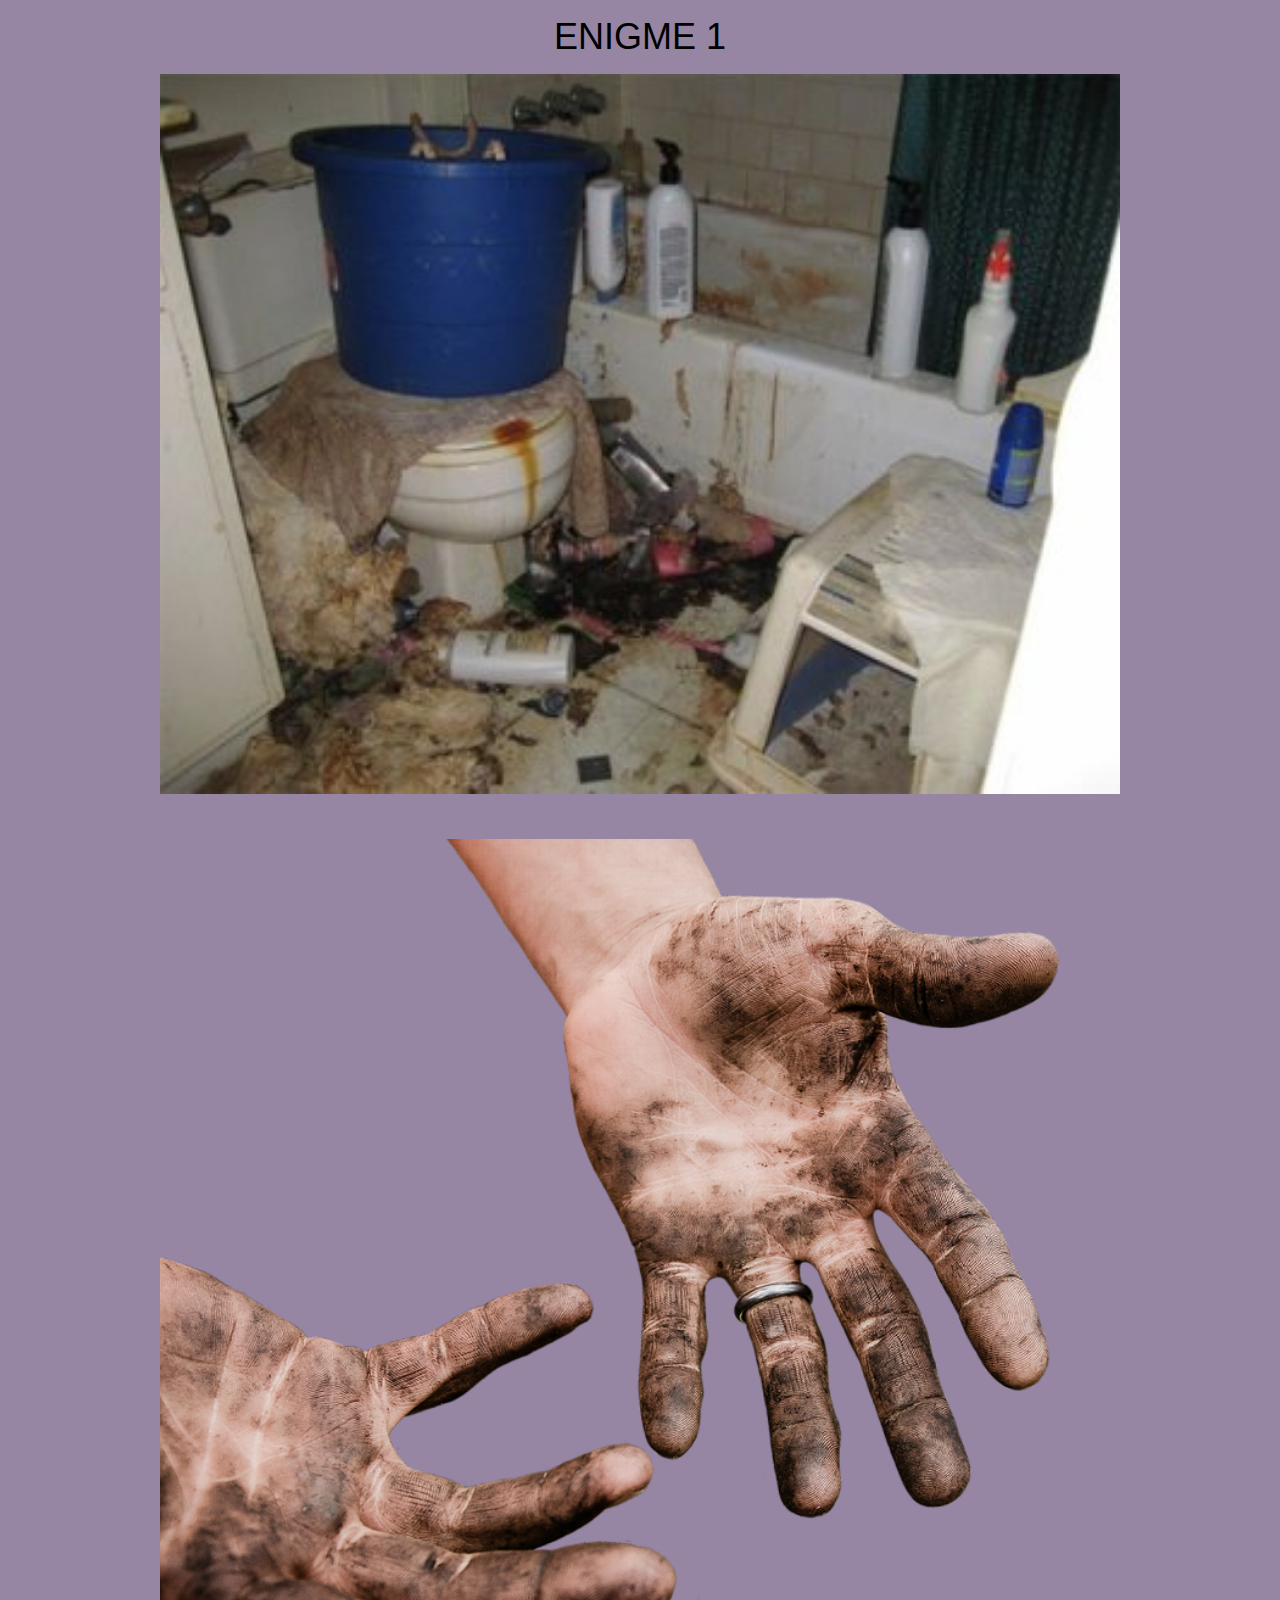
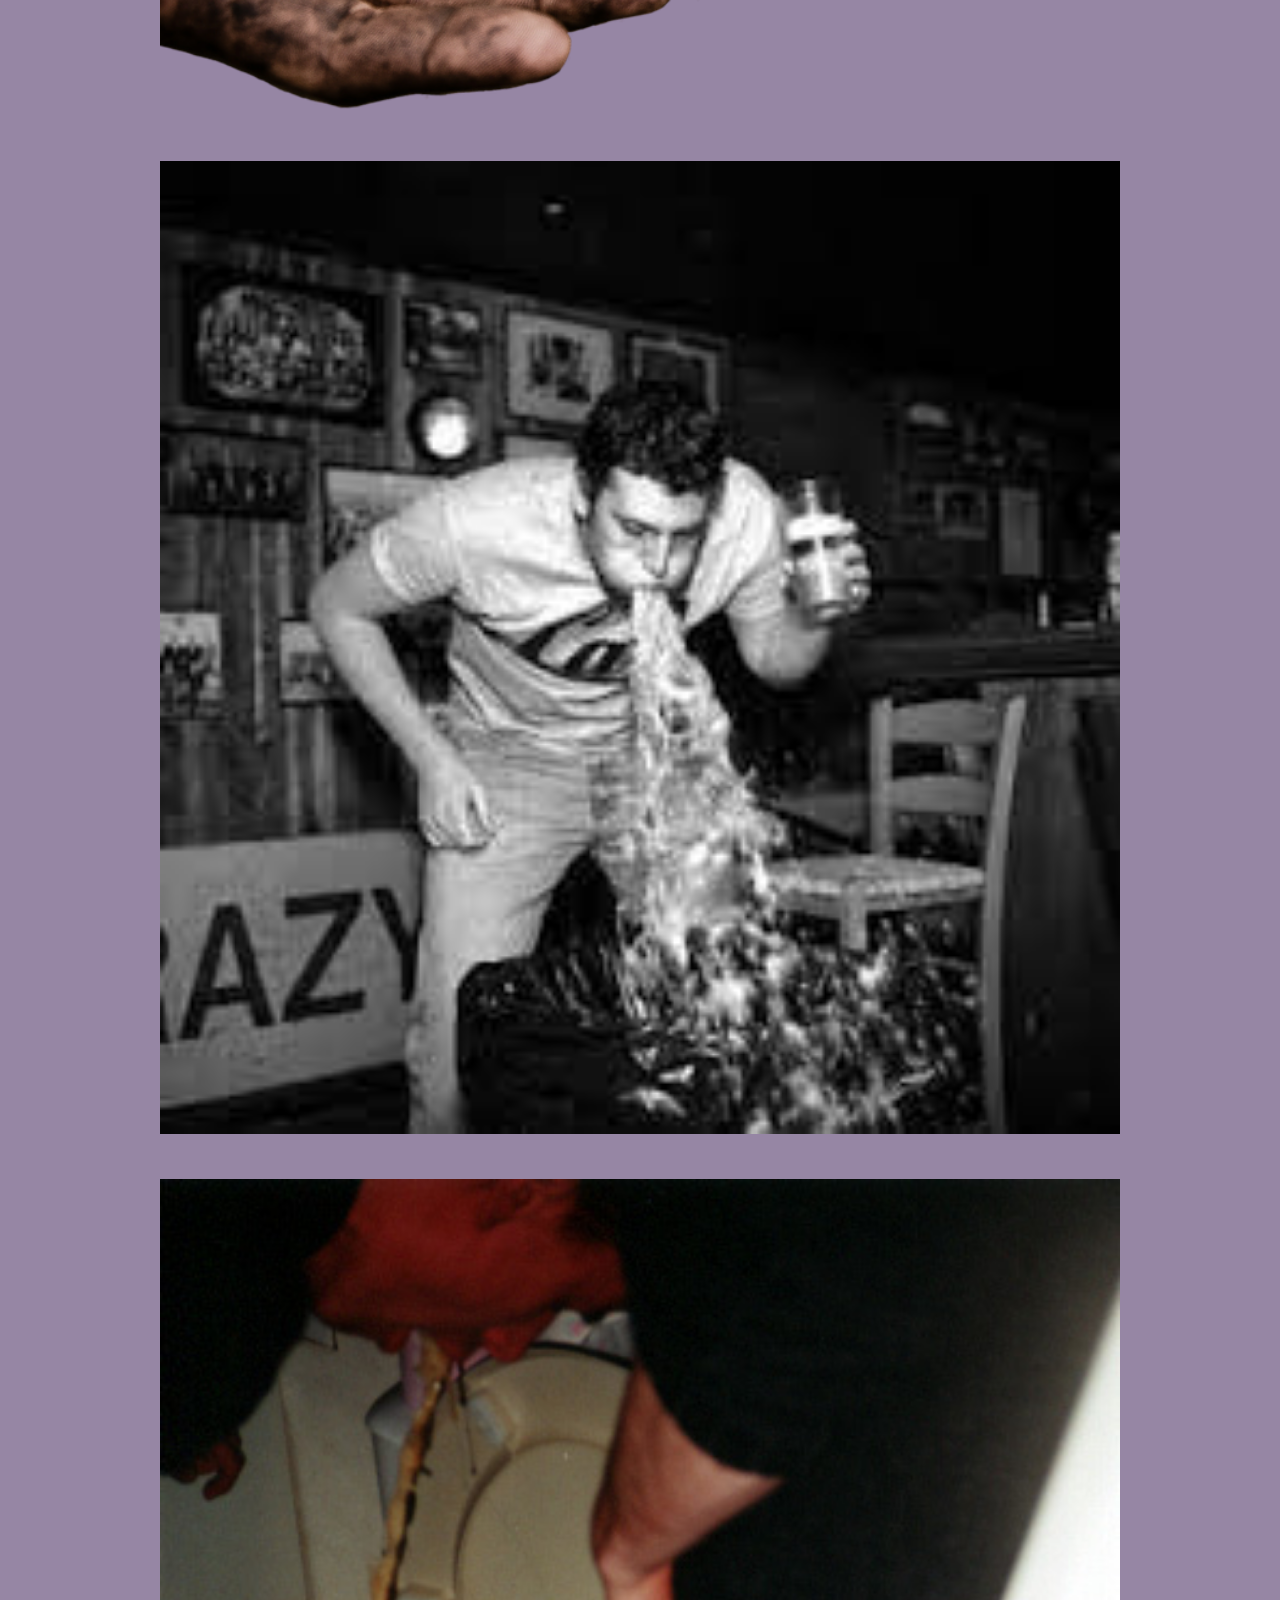
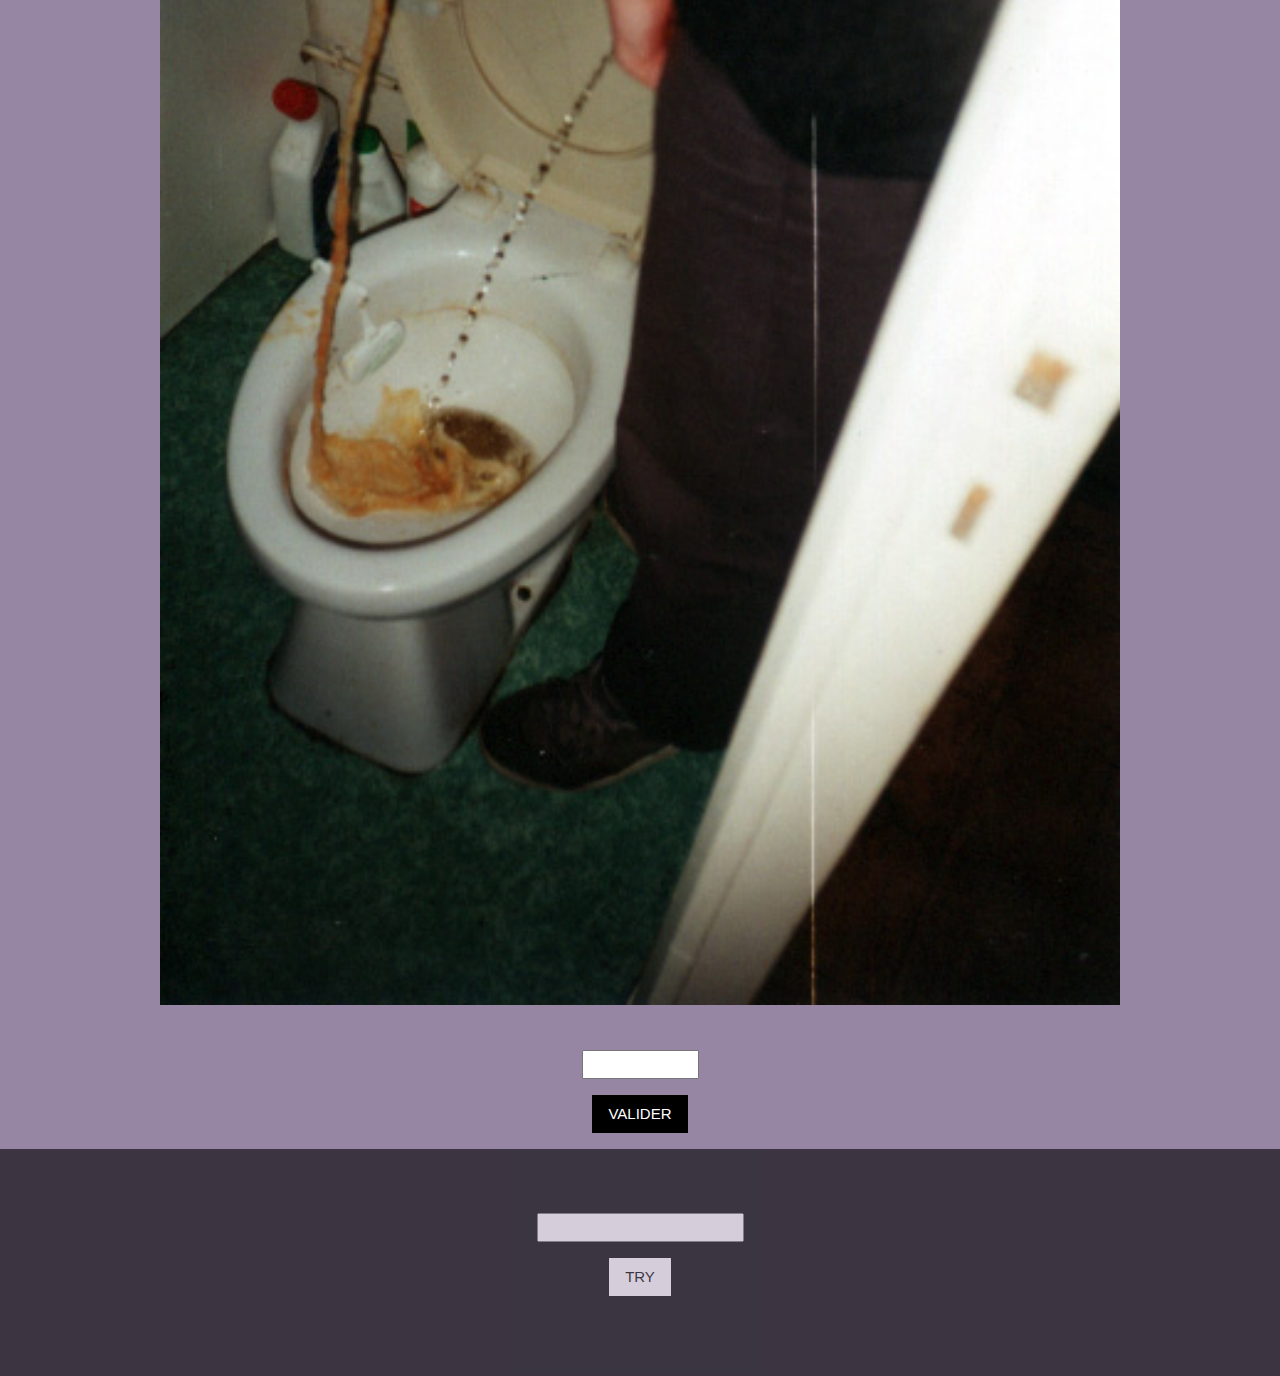
==== 1.html @ 330b1825 "Initial commit" ====
<!DOCTYPE html>
<html>

<head>
    <meta charset="utf-8">
    <meta name="viewport" content="width=device-width, initial-scale=1.0">
    <link rel="stylesheet" href="style.css">
    <link rel="stylesheet" href="https://www.w3schools.com/w3css/4/w3.css">
    <link rel="stylesheet" href="https://fonts.googleapis.com/css?family=Lato">
    <link rel="stylesheet" href="https://cdnjs.cloudflare.com/ajax/libs/font-awesome/4.7.0/css/font-awesome.min.css">
    <title>Las Maquinas del Corazon</title>
</head>

<body class="w3-center">

    <h1>ENIGME 1</h1>

    <img src="./fig/1_1.jpg" alt="">
    <br><br><br>
    <img src="./fig/1_2.png" alt="">
    <br><br><br>
    <img src="./fig/1_3.jpeg" alt="">
    <br><br><br>
    <img src="./fig/1_4.jpg" alt="">
    <br><br><br>
    <input type="text" id="localInput" name="name" size="10">
    <br>
    <button class="w3-button w3-black w3-section" type="button" onclick="testLocalValue();">VALIDER</button>



    <footer class=" w3-center w3-black w3-padding-64 w3-opacity  ">
        <input type="text" id="globalInput" name="" size="20">
        <br>
        <button class="w3-button w3-white w3-section" type="button" onclick="testGlobalValue();">TRY</button>

    </footer>


    <script>
        function testLocalValue() {
            // Selecting the input element and get its value 
            var inputVal = document.getElementById("localInput").value.toLowerCase();
            if (inputVal == "sale") {
                window.location.href = "2.html";
            } else {
                // Displaying the value
                alert("Mauvaise réponse...");
            }

        }

        function testGlobalValue() {
            // Selecting the input element and get its value 
            var inputVal = document.getElementById("globalInput").value.toLowerCase();
            var check = inputVal.includes("kermesse du sale");
            if (check == true) {
                window.location.href = "kds.html";
            } else {
                alert("Mauvaise réponse...");
            }

        }
    </script>


</body>

</html>
---- style.css ----
html {
    background-color: #9686A4;
}

body,
h1,
h2,
h3,
h4,
h5,
h6 {
    font-family: "Lato", sans-serif;
}

img {
    width: 75%;
}
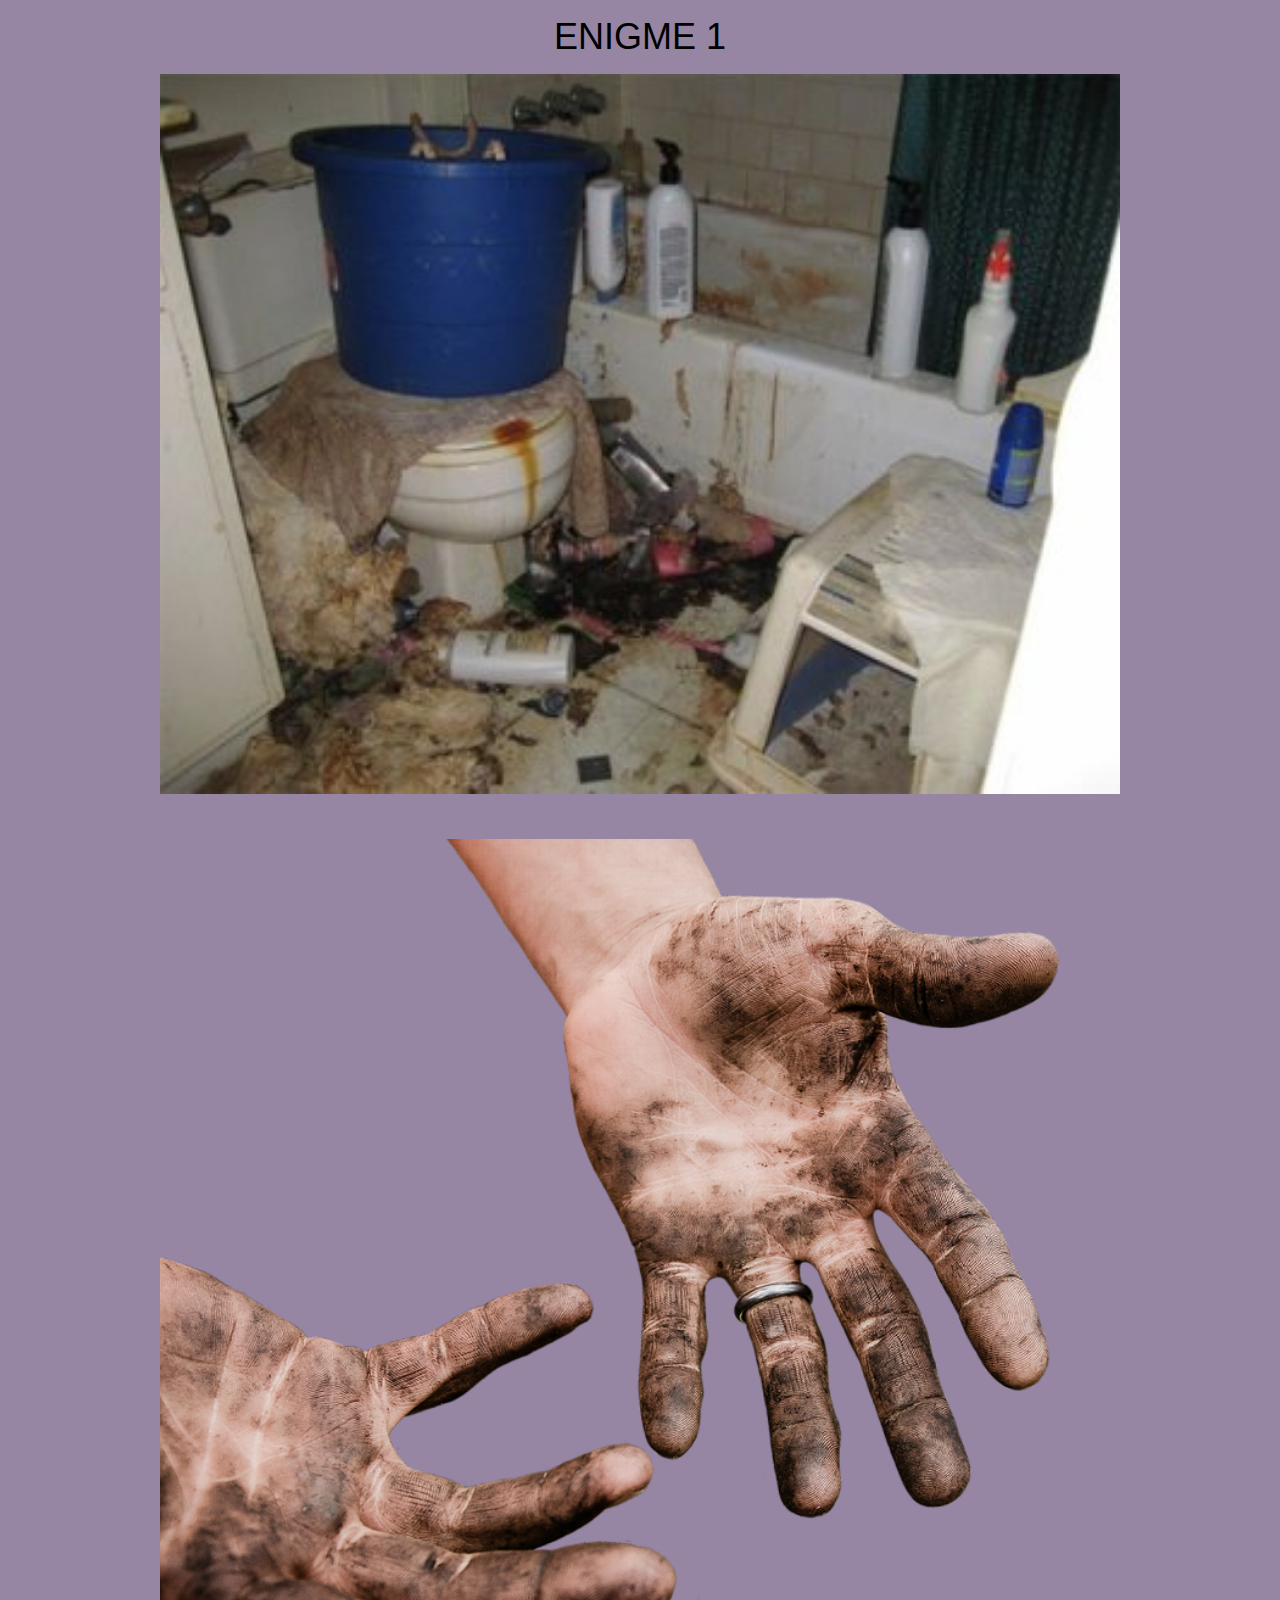
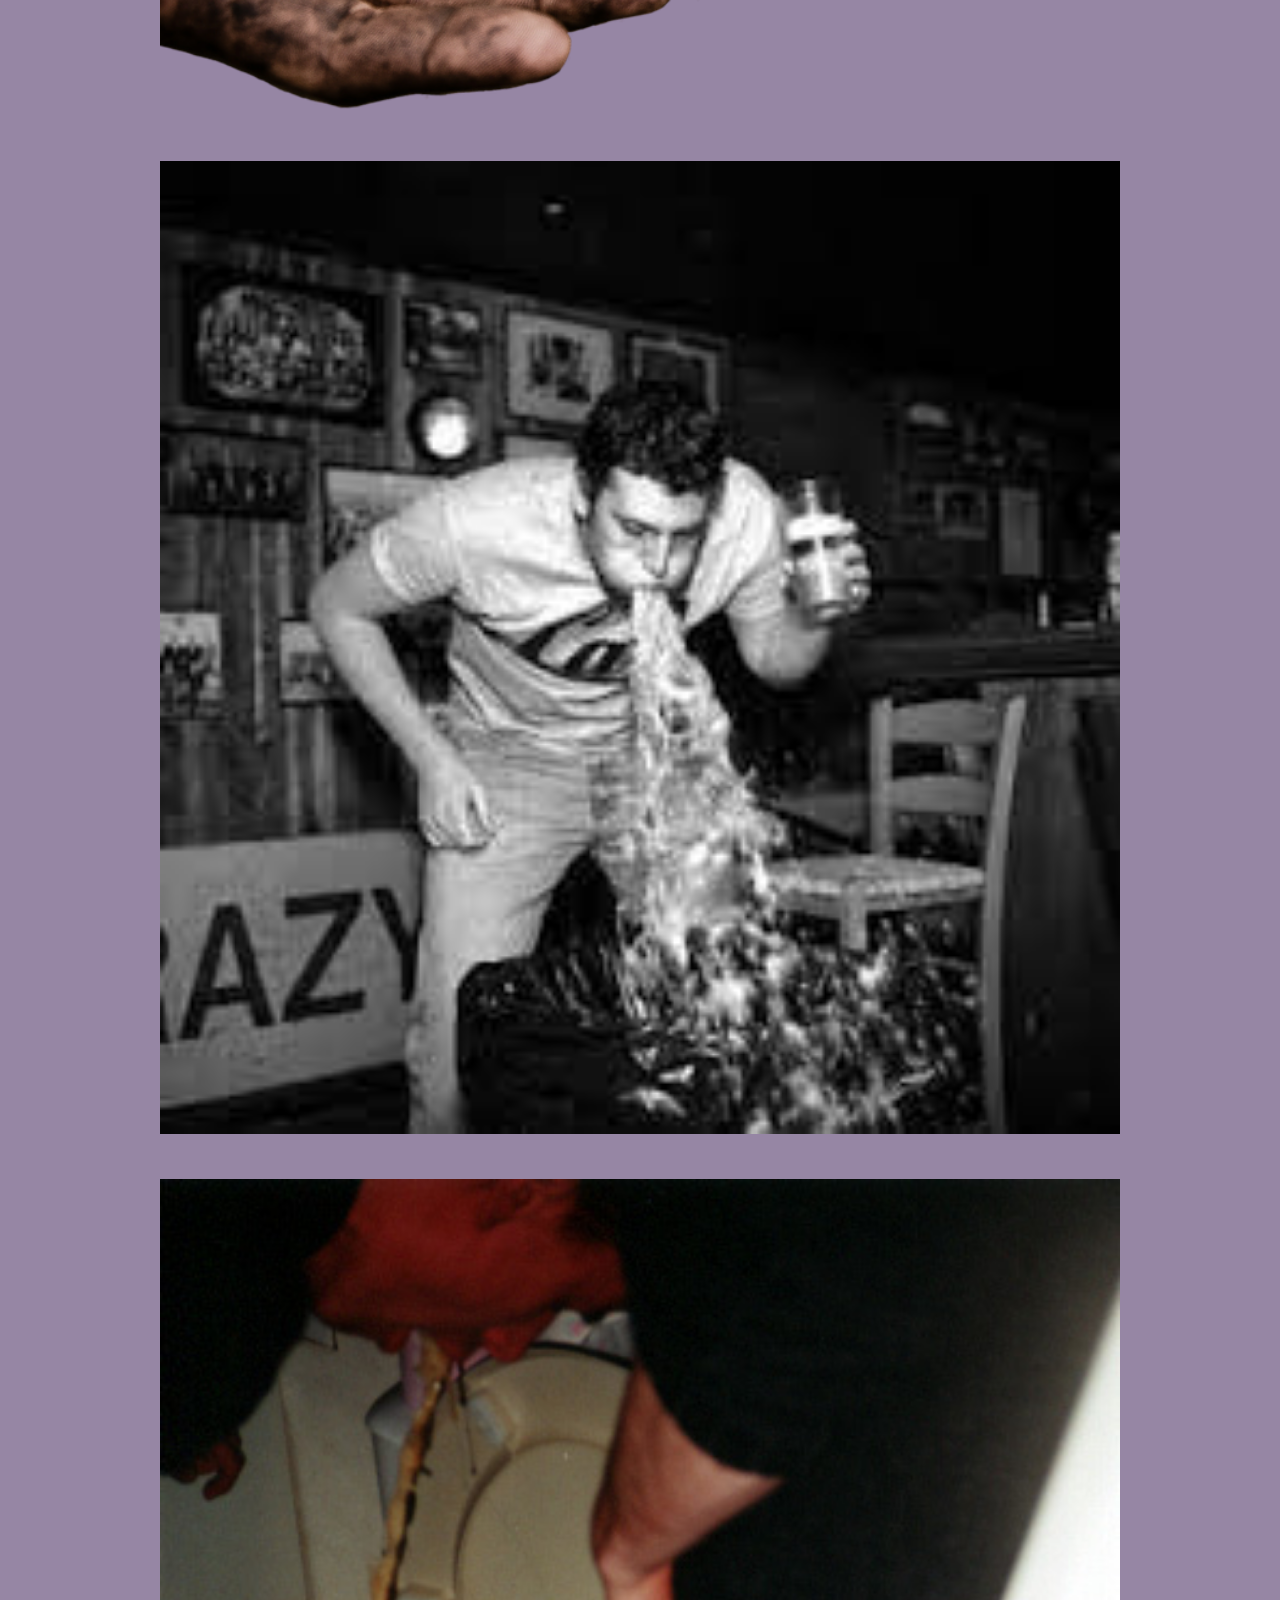
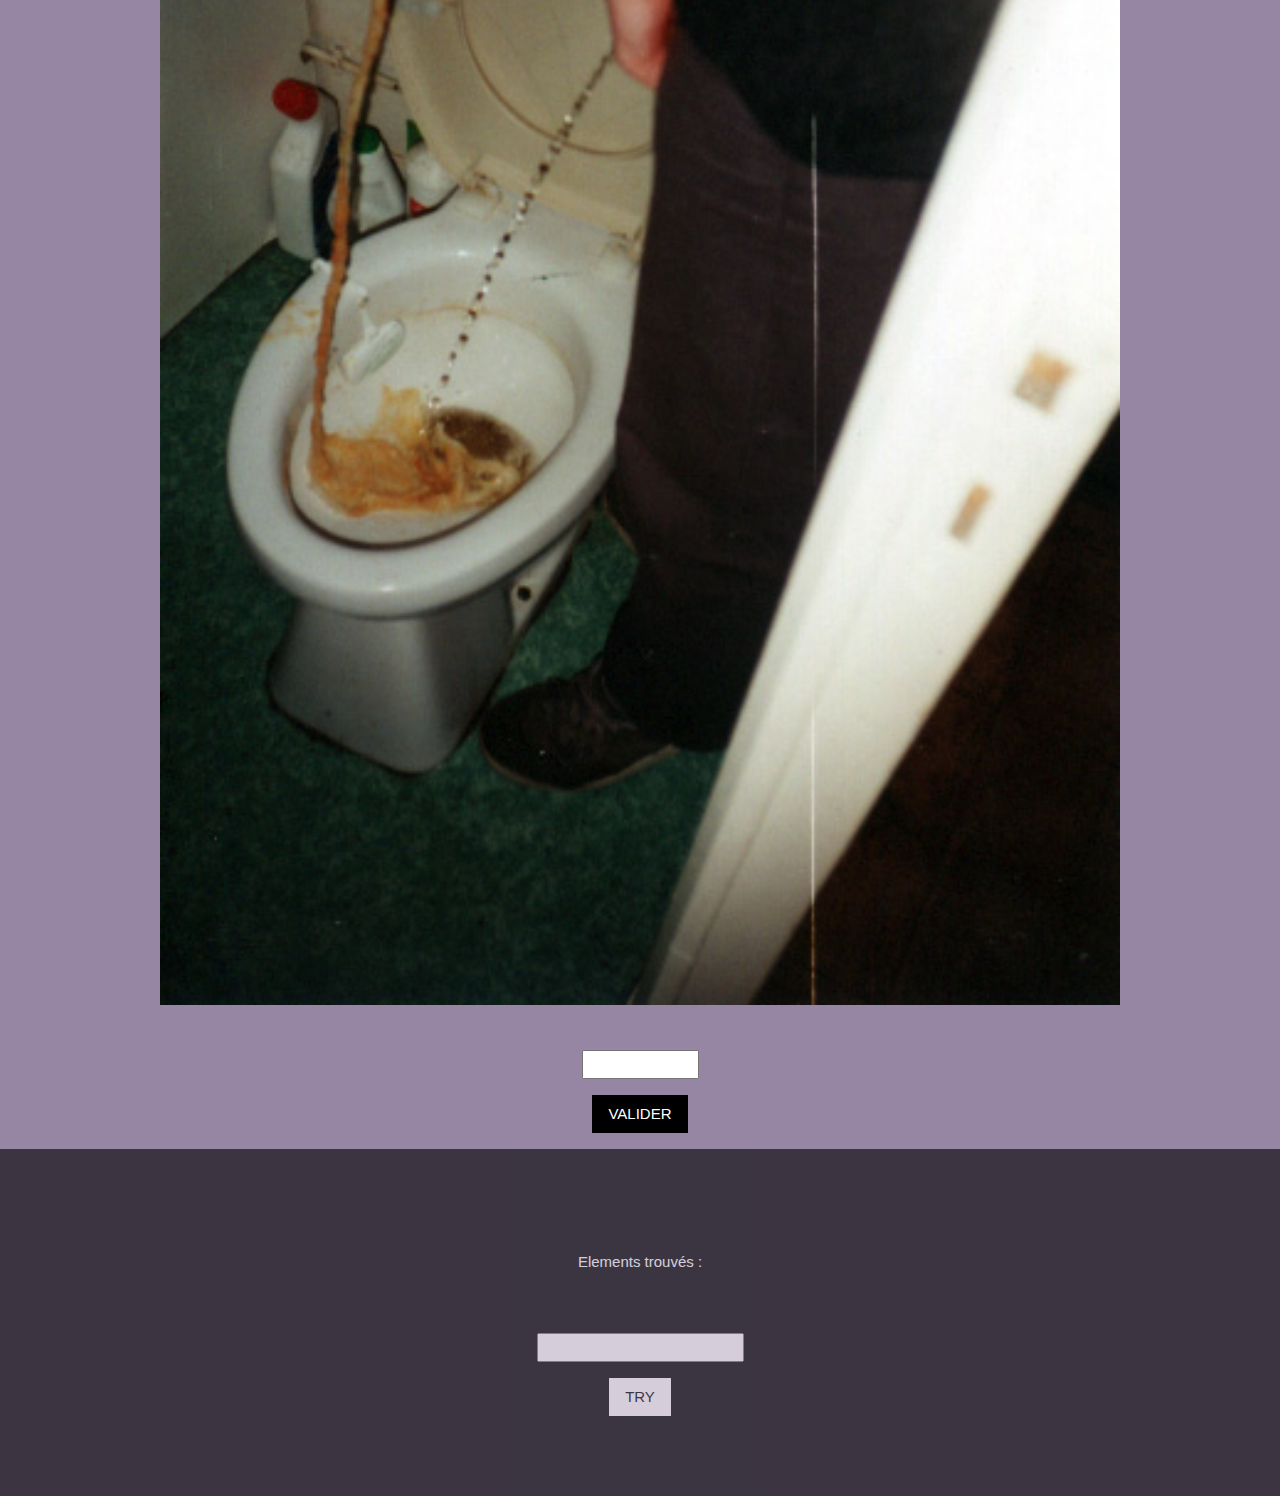
==== commit 706237d9: "Simplify enigmes" ====
--- a/1.html
+++ b/1.html
@@ -30,6 +30,11 @@
 
 
     <footer class=" w3-center w3-black w3-padding-64 w3-opacity  ">
+
+
+        <br>
+        <p>Elements trouvés : <br></p>
+        <br><br>
         <input type="text" id="globalInput" name="" size="20">
         <br>
         <button class="w3-button w3-white w3-section" type="button" onclick="testGlobalValue();">TRY</button>
@@ -40,7 +45,7 @@
     <script>
         function testLocalValue() {
             // Selecting the input element and get its value 
-            var inputVal = document.getElementById("localInput").value.toLowerCase();
+            var inputVal = document.getElementById("localInput").value.toLowerCase().trim();
             if (inputVal == "sale") {
                 window.location.href = "2.html";
             } else {
@@ -52,7 +57,7 @@
 
         function testGlobalValue() {
             // Selecting the input element and get its value 
-            var inputVal = document.getElementById("globalInput").value.toLowerCase();
+            var inputVal = document.getElementById("globalInput").value.toLowerCase().trim();
             var check = inputVal.includes("kermesse du sale");
             if (check == true) {
                 window.location.href = "kds.html";
--- a/style.css
+++ b/style.css
@@ -14,4 +14,9 @@
 
 img {
     width: 75%;
+}
+
+div {
+    margin-left: auto;
+    margin-right: auto;
 }